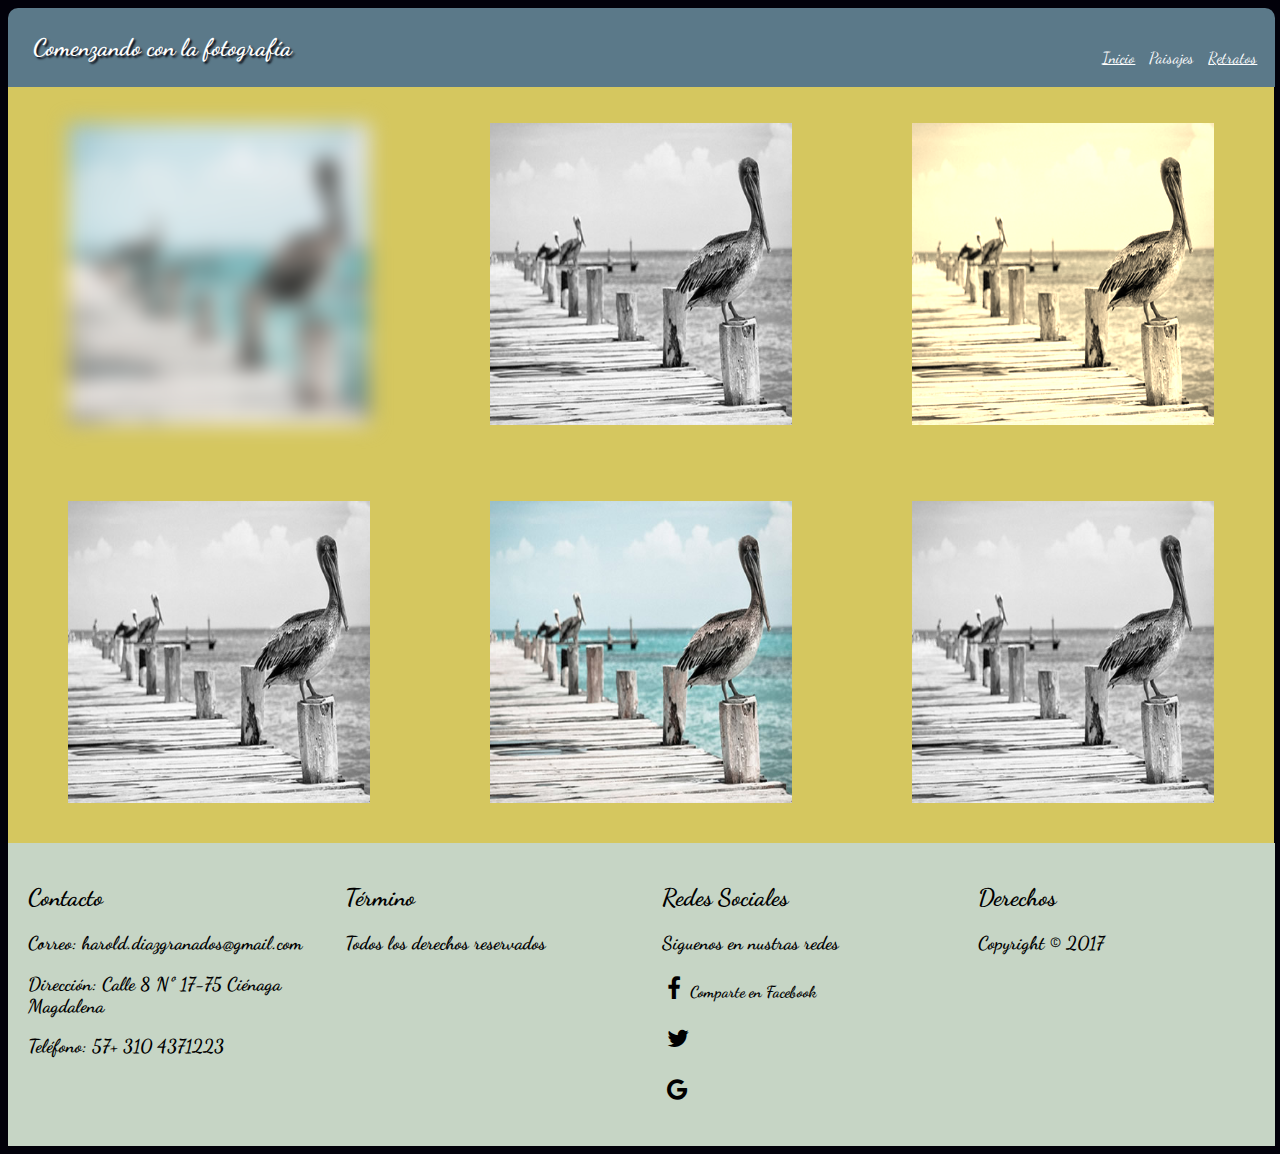
==== paisajes.html @ 5362bbdc "Creando github" ====
<!DOCTYPE html>
<html  dir="ltr" lang="es-mx" xml:lang="es-mx">
<head>
	<title>Paisajes</title>
	<link rel="stylesheet" href="css/estilos.css">   
	<meta charset="utf-8">
	<meta name="viewport" content="width=device-width, initial-scale=1.0">
    <link href="https://fonts.googleapis.com/css?family=Dancing+Script" rel="stylesheet">
   <link rel='stylesheet prefetch' href='http://maxcdn.bootstrapcdn.com/font-awesome/4.3.0/css/font-awesome.min.css'>
</head>
<body>

<header>
	<h1>
		Comenzando con la fotografía
	</h1>
    <navbar id="menu-principal">
	<a href="index.html">Inicio</a>
    <a class="active" href="paisajes.html">Paisajes</a>	
	<a href="retratos.html">Retratos</a>
</navbar>
</header>
    <div class="container" role="main">    
    <div class="c_1">
		<figure id="img_1">
		<img src="imagenes/paisajes.jpg">        		
	</figure>    
	</div>
	<div class="c_1">
		<figure id="img_2">
		<img src="imagenes/paisajes.jpg">		
	</figure> 
	</div>    
    <div class="c_1">
		<figure id="img_3">
		<img src="imagenes/paisajes.jpg">		
	</figure>   
	</div> 
     <div class="c_1">
		<figure id="img_4">
		<img src="imagenes/paisajes.jpg">        		
	</figure> 
	</div>
	<div class="c_1">
		<figure id="img_5">
		<img src="imagenes/paisajes.jpg">		
	</figure> 
	</div>  
    
    <div class="c_1">
		<figure id="img_6">
		<img src="imagenes/paisajes.jpg">		
	</figure>    
	</div>       
   </div> 

<footer class="container" role="main">
<div class="c4">		
    <h2>Contacto</h2>
    <h3>Correo: harold.diazgranados@gmail.com</h3>
    <h3>Dirección: Calle 8 Nº 17-75 Ciénaga Magdalena</h3>
    <h3>Teléfono: 57+ 310 4371223</h3>
	</div>
    <div class="c5">		
    <h2>Término </h2>
    <h3>Todos los derechos reservados</h3>
	</div>
    <div class="c6">
	<h2>Redes Sociales </h2>	
    <h3>Siguenos en nustras redes</h3>
    <h4><a class="btn facebook" href="#"><i class="fa fa-facebook"></i></a> Comparte en Facebook</h4>
    <h4><a class="btn twitter" href="#"><i class="fa fa-twitter"></i></a></h4>
    <h4><a class="btn google" href="#"><i class="fa fa-google"></i></a></h4>

	</div>
    <div class="c7">
	<h2>Derechos </h2>	
    <h3>Copyright © 2017</h3>
   
	</div>	
</footer>


</body>
</html>
---- css/estilos.css ----
body {
	
	font-family: 'Dancing Script', cursive;	
	background-color:  #02010a;
	width:99%;
	
}
.container {
	margin: 0;
	padding: 0;
	width: 100%;
}

.container div {
	box-sizing: border-box;
	min-width: 150px;
	padding: 20px;
}

header {	
	padding: 1vh 1vw;
	margin-top:5px;	
	text-align:left;	
	border-radius: 10px 10px 0px 0px;
-moz-border-radius: 10px 10px 0px 0px;
-webkit-border-radius: 10px 10px 0px 0px;
border: 0px solid #000000;
	background-color: #5b7989;
	
}


.c1 {
	padding-top: 10px;
	background-color: #82c3a6;
		
}

.c2, .c3 {
	width: 100%;
	background-color: #d5c75f;
	border:1px;
}
.c_1 {
	width: 33.3%;
	background-color: #d5c75f;
	border:1px;
}


.c4, .c5, .c6, .c7 {
	width: 100%;
	background-color: #C6d5c5;
	border:1px;
}


.container {
	display: -webkit-flex;
	display: flex;
	-webkit-flex-flow: row wrap;
	flex-flow: row wrap;
}

header h1 {
	padding-left: 1%;
	font-size: 1.5em;
	color:#FFF;
	text-shadow: 2px 2px 2px #02010a;
	 
}

#menu-principal{	
	    float:right;
		margin-top: -30px;  
}
#menu-principal a {
    color: #FFF; 
	margin: 5px;  
    
}
.container a {
    color:#000; 
	margin: 5px;	 
    font-size: 1.5em;
}

.active  {
   text-decoration:none;
}

figure {
	text-align: center;

}

figure img {
	width: 100%;
}

#imagen1 img {
	
	box-shadow: 2px 2px #000000;
	width: 80%;
}
#imagen2 img, #imagen3 img {
	width: 70%;
     }
	 #img_1 img, #img_2 img, #img_3 img, #img_4 img, #img_5 img, #img_6 img {
	width: 100%;
     }
    #img_1 img {		
		-webkit-filter: blur(10px); /* Chrome, Safari, Opera */
	     filter: blur(10px);
     } 
	 
	 #img_2 img, #img_4 img, #img_6 img {		
	-webkit-filter: grayscale(100%); /* Chrome, Safari, Opera */
	filter: grayscale(100%);
     } 
	 
	 #img_3 img {		
	-webkit-filter: sepia(90%); /* Chrome, Safari, Opera */
	filter: sepia(90%);
     } 
	 
	 	 
#imagen2 img:hover{
	transform:rotate(10deg);
	transition-duration: 0.5s;
	box-shadow: 2px 2px #82c3a6;
}

#imagen3 img:hover{	
	transform:translate(20px, -5px); 
	transition-duration: 0.5s;
	box-shadow: 2px 2px #82c3a6;
}


@media (min-width: 900px) {
	
	.c2, .c3 {
		width: 50%;
	}
	.c4, .c5, .c6, .c7 {
		width: 25%;
		margin-left: auto;
		margin-right: auto;
	}
	
	
	.container {
		width: 100%;
		margin-left: auto;
		margin-right: auto;
	}
	.c1 {
		width: 100%;
		
	}
	

	
}
@media (max-width: 900px) {	
	header {	
	padding: 5vh 5vw;
	text-align:center;
	margin-top:5px;
	
	}
	#menu-principal{		    
		margin-top: -15px;
		margin-right:30%;				 
		 
     }
	
	.c1 {
		width: 100%;
		
	}
	.c_1 {
	width: 100%;
	background-color: #d5c75f;
	border:1px;
    }
    #img_1 img, #img_2 img, #img_3 img, #img_4 img, #img_5 img, #img_6 img {
	width: 90%;
     }
	
	#imagen1 img {
	width: 100%;
     }
	 #imagen2 img, #imagen3 img {
	width: 80%;
     }
		
	
}

header {	
	animation-duration: 1s;
  animation-name: slidein;
	
	}

@keyframes slidein {
  0% {
    margin-top: 150%;
    
  }
  60% {
    margin-top: -5%;
    
  }
   100% {
    margin-top: 0%;
    
  } 
 
}
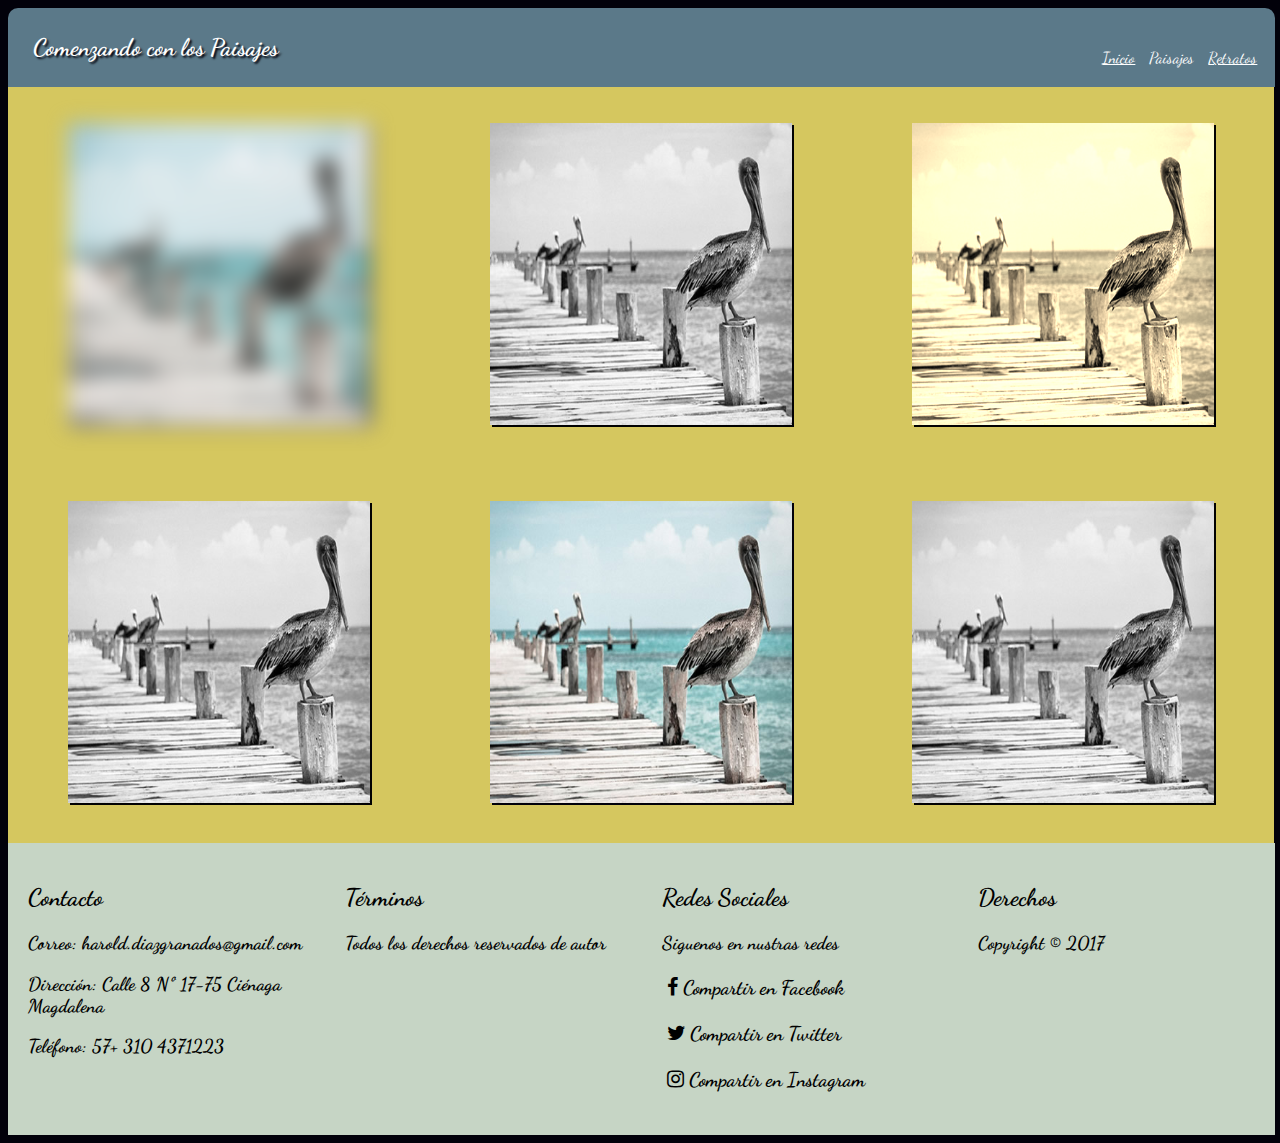
==== commit 601fe944: "Edicion final" ====
--- a/paisajes.html
+++ b/paisajes.html
@@ -9,10 +9,9 @@
    <link rel='stylesheet prefetch' href='http://maxcdn.bootstrapcdn.com/font-awesome/4.3.0/css/font-awesome.min.css'>
 </head>
 <body>
-
 <header>
 	<h1>
-		Comenzando con la fotografía
+		Comenzando con los Paisajes
 	</h1>
     <navbar id="menu-principal">
 	<a href="index.html">Inicio</a>
@@ -21,33 +20,33 @@
 </navbar>
 </header>
     <div class="container" role="main">    
-    <div class="c_1">
+    <div class="galeria">
 		<figure id="img_1">
 		<img src="imagenes/paisajes.jpg">        		
 	</figure>    
 	</div>
-	<div class="c_1">
+	<div class="galeria">
 		<figure id="img_2">
 		<img src="imagenes/paisajes.jpg">		
 	</figure> 
 	</div>    
-    <div class="c_1">
+    <div class="galeria">
 		<figure id="img_3">
 		<img src="imagenes/paisajes.jpg">		
 	</figure>   
 	</div> 
-     <div class="c_1">
+     <div class="galeria">
 		<figure id="img_4">
 		<img src="imagenes/paisajes.jpg">        		
 	</figure> 
 	</div>
-	<div class="c_1">
+	<div class="galeria">
 		<figure id="img_5">
 		<img src="imagenes/paisajes.jpg">		
 	</figure> 
 	</div>  
     
-    <div class="c_1">
+    <div class="galeria">
 		<figure id="img_6">
 		<img src="imagenes/paisajes.jpg">		
 	</figure>    
@@ -56,30 +55,26 @@
 
 <footer class="container" role="main">
 <div class="c4">		
-    <h2>Contacto</h2>
+    <h2><strong>Contacto</strong></h2>
     <h3>Correo: harold.diazgranados@gmail.com</h3>
     <h3>Dirección: Calle 8 Nº 17-75 Ciénaga Magdalena</h3>
     <h3>Teléfono: 57+ 310 4371223</h3>
 	</div>
     <div class="c5">		
-    <h2>Término </h2>
-    <h3>Todos los derechos reservados</h3>
+    <h2><strong>Términos</strong></h2>
+    <h3>Todos los derechos reservados de autor</h3>
 	</div>
     <div class="c6">
-	<h2>Redes Sociales </h2>	
+	<h2><strong>Redes Sociales</strong> </h2>	
     <h3>Siguenos en nustras redes</h3>
-    <h4><a class="btn facebook" href="#"><i class="fa fa-facebook"></i></a> Comparte en Facebook</h4>
-    <h4><a class="btn twitter" href="#"><i class="fa fa-twitter"></i></a></h4>
-    <h4><a class="btn google" href="#"><i class="fa fa-google"></i></a></h4>
-
+    <h5><a class="btn facebook" href="#"><i class="fa fa-facebook"></i> Compartir en Facebook</a></h5>
+    <h5><a class="btn twitter" href="#"><i class="fa fa-twitter"></i> Compartir en Twitter</a></h5>
+    <h5><a class="btn instagram" href="#"><i class="fa fa-instagram"></i> Compartir en Instagram</a></h5>
 	</div>
     <div class="c7">
-	<h2>Derechos </h2>	
-    <h3>Copyright © 2017</h3>
-   
+	<h2><strong>Derechos</strong></h2>	
+    <h3>Copyright © 2017</h3>   
 	</div>	
 </footer>
-
-
 </body>
 </html>--- a/css/estilos.css
+++ b/css/estilos.css
@@ -1,16 +1,13 @@
-body {
-	
+body {	
 	font-family: 'Dancing Script', cursive;	
 	background-color:  #02010a;
-	width:99%;
-	
+	width:99%;	
 }
 .container {
 	margin: 0;
 	padding: 0;
 	width: 100%;
 }
-
 .container div {
 	box-sizing: border-box;
 	min-width: 150px;
@@ -22,13 +19,13 @@
 	margin-top:5px;	
 	text-align:left;	
 	border-radius: 10px 10px 0px 0px;
--moz-border-radius: 10px 10px 0px 0px;
--webkit-border-radius: 10px 10px 0px 0px;
-border: 0px solid #000000;
+    -moz-border-radius: 10px 10px 0px 0px;
+    -webkit-border-radius: 10px 10px 0px 0px;
+    border: 0px solid #000000;
 	background-color: #5b7989;
-	
-}
-
+	animation-duration: 1s;
+    animation-name: slidein;
+}
 
 .c1 {
 	padding-top: 10px;
@@ -41,19 +38,17 @@
 	background-color: #d5c75f;
 	border:1px;
 }
-.c_1 {
+.galeria {
 	width: 33.3%;
 	background-color: #d5c75f;
 	border:1px;
 }
 
-
 .c4, .c5, .c6, .c7 {
 	width: 100%;
 	background-color: #C6d5c5;
 	border:1px;
 }
-
 
 .container {
 	display: -webkit-flex;
@@ -66,8 +61,7 @@
 	padding-left: 1%;
 	font-size: 1.5em;
 	color:#FFF;
-	text-shadow: 2px 2px 2px #02010a;
-	 
+	text-shadow: 2px 2px 2px #02010a;	 
 }
 
 #menu-principal{	
@@ -91,39 +85,37 @@
 
 figure {
 	text-align: center;
-
 }
 
 figure img {
 	width: 100%;
 }
 
-#imagen1 img {
-	
+#imagen1 img {	
 	box-shadow: 2px 2px #000000;
 	width: 80%;
 }
 #imagen2 img, #imagen3 img {
 	width: 70%;
+	box-shadow: 2px 2px #02010a;
      }
-	 #img_1 img, #img_2 img, #img_3 img, #img_4 img, #img_5 img, #img_6 img {
-	width: 100%;
+	 #img_1 img, #img_2 img, #img_3 img, #img_4 img, #img_5 img, #img_6 img{
+	width: 100%;
+	box-shadow: 2px 2px #02010a;
      }
     #img_1 img {		
-		-webkit-filter: blur(10px); /* Chrome, Safari, Opera */
+		-webkit-filter: blur(10px);
 	     filter: blur(10px);
-     } 
-	 
+     } 	 
 	 #img_2 img, #img_4 img, #img_6 img {		
-	-webkit-filter: grayscale(100%); /* Chrome, Safari, Opera */
+	-webkit-filter: grayscale(100%); 
 	filter: grayscale(100%);
      } 
 	 
 	 #img_3 img {		
-	-webkit-filter: sepia(90%); /* Chrome, Safari, Opera */
+	-webkit-filter: sepia(90%); 
 	filter: sepia(90%);
-     } 
-	 
+     }  
 	 	 
 #imagen2 img:hover{
 	transform:rotate(10deg);
@@ -137,6 +129,15 @@
 	box-shadow: 2px 2px #82c3a6;
 }
 
+footer a{
+	text-decoration:none;
+	 
+	}
+footer i:hover{
+	transform:rotate(10deg);
+	transition-duration: 0.5s;	 
+	}
+
 
 @media (min-width: 900px) {
 	
@@ -147,63 +148,45 @@
 		width: 25%;
 		margin-left: auto;
 		margin-right: auto;
-	}
-	
-	
+	}	
 	.container {
 		width: 100%;
 		margin-left: auto;
 		margin-right: auto;
 	}
 	.c1 {
-		width: 100%;
-		
-	}
-	
-
-	
-}
+		width: 100%;		
+	}	
+}
+
 @media (max-width: 900px) {	
+    body {	
+	width:95%;
+	}
 	header {	
 	padding: 5vh 5vw;
 	text-align:center;
-	margin-top:5px;
-	
+	margin-top:5px;	
 	}
 	#menu-principal{		    
-		margin-top: -15px;
-		margin-right:30%;				 
-		 
-     }
-	
+		margin-top: -10px;
+		margin-right:15%;		 
+     }	
 	.c1 {
-		width: 100%;
-		
-	}
-	.c_1 {
+		width: 100%;		
+	}
+	.galeria {
 	width: 100%;
 	background-color: #d5c75f;
 	border:1px;
     }
     #img_1 img, #img_2 img, #img_3 img, #img_4 img, #img_5 img, #img_6 img {
-	width: 90%;
-     }
-	
-	#imagen1 img {
-	width: 100%;
-     }
-	 #imagen2 img, #imagen3 img {
-	width: 80%;
-     }
-		
-	
-}
-
-header {	
-	animation-duration: 1s;
-  animation-name: slidein;
-	
-	}
+	width: 100%;
+     }		
+	 #imagen1 img, #imagen2 img, #imagen3 img {
+	width: 100%;
+     }		
+}    
 
 @keyframes slidein {
   0% {
